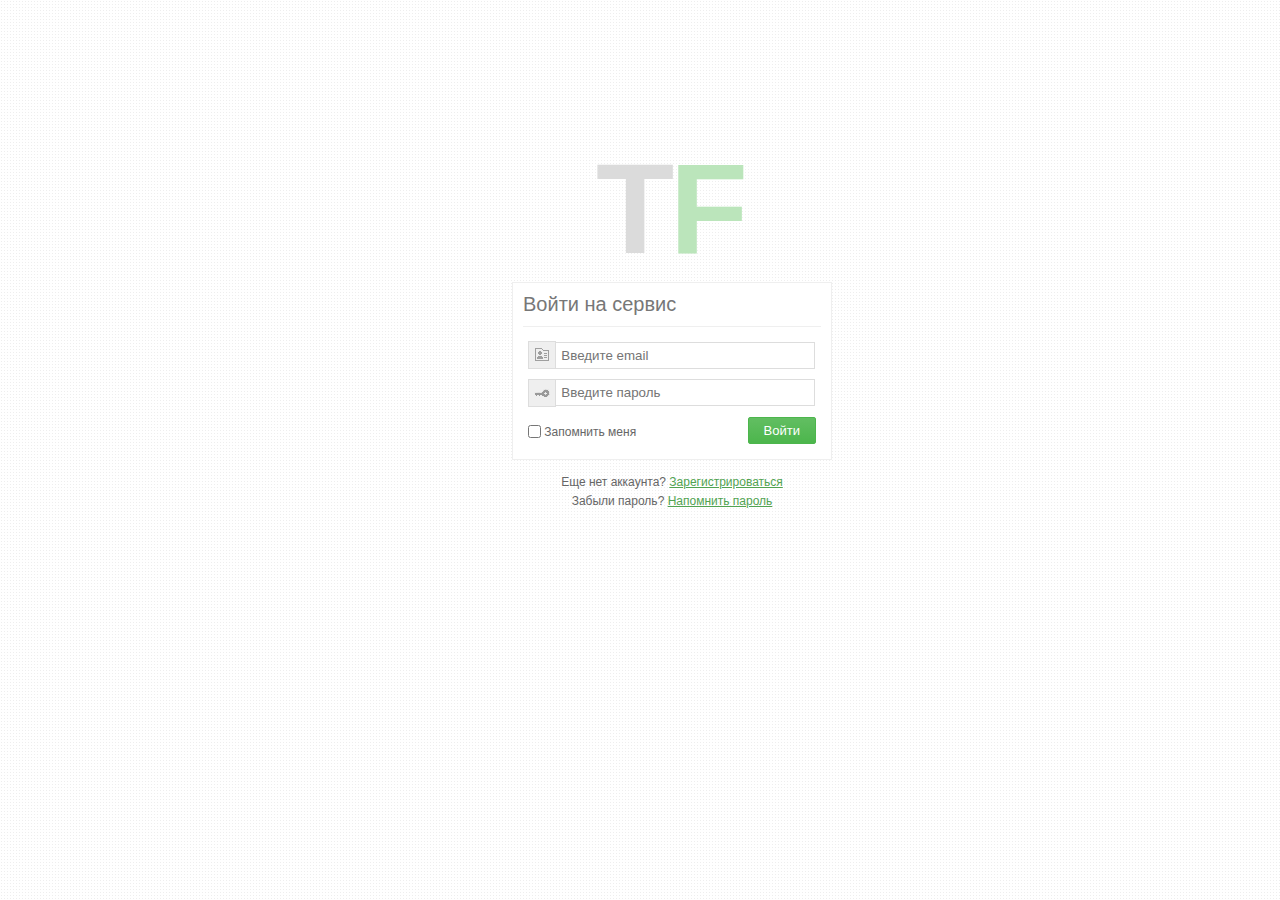
==== login.html @ 035096ab "add login page" ====
<!DOCTYPE HTML>
<html>
<head>
    <meta http-equiv="content-type" content="text/html; charset=utf-8">
    <title>Teamfora</title>   
    
    <script type="text/javascript" src="/js/jquery-1.11.1.min.js"></script>
    <script type="text/javascript" src="/js/jquery.easypiechart.min.js"></script>
    <script type="text/javascript" src="/js/jquery.flot.min.js"></script>
    <script type="text/javascript" src="/js/jquery.flot.time.js"></script>
    <script type="text/javascript" src="/js/jquery.sparkline.min.js"></script>
    <script type="text/javascript" src="/js/jquery-ui.js"></script>
    <link rel="stylesheet" href="/css/styles.css">
    <link rel="stylesheet" href="/css/jquery-ui.css">
    <link rel="stylesheet" href="/css/jquery-ui.structure.css">
</head>
<body>

    <div id="content">
        <div class="login-form">
            
            <span class="shadow">
                <span class="black">T</span>
                <span class="green">F</span>
            </span>

            <div class="panel">
                <h3>Войти на сервис</h3>

                <div class="fields">
                    <div class="item">
                        <img src="/imgs/profile.png">
                        <input type="text" name="username" placeholder="Введите email">
                    </div>
                    <div class="item">
                        <img src="/imgs/key.png">
                        <input type="password" name="password" placeholder="Введите пароль">                  
                    </div>
                    <div class="footer">
                        <div class="pull-left">
                            <input type="checkbox"> Запомнить меня    
                        </div>
                        <div class="pull-right">
                            <button class="large agree">Войти</button>    
                        </div>
                        <div class="clearfix"></div>
                    </div>
                </div>
            </div>

            <div class="help">
                Еще нет аккаунта? <a href="#">Зарегистрироваться</a>
            </div>
            <div class="help">
                Забыли пароль? <a href="#">Напомнить пароль</a>
            </div>

        </div>
    </div>

</body>
</html>
---- css/styles.css ----
* {
	margin: 0;
	padding: 0;
}
*:focus {
    outline: 0;
}

body {
	font-family: "Open Sans","Helvetica Neue",Helvetica,Arial,sans-serif;
	font-size: 12px;	
	background: url('/imgs/fone.png') repeat 0 0;
}

#content {
	width: 100%;	
}

.shift {
	padding: 10px;
}
.shift-top10 {
	margin-top: 10px;
}

.black {
	color: #777;
}
.green {
	color: #51a351;
}
.red-text {
	color: #dd4b39;
}
.blue-text {
	color: #3a87ad;
}
.orange-text {
	color: #f89406;
}
.green-text {
	color: #080;
}

.pull-right {
	float: right;
}
.pull-left {
	float: left;
}

.clearfix {
	padding: 0px;
	margin: 0px;
	clear: both;
}

.icon16 {
	width: 16px;
	height: 16px;
	padding-left: 20px;
}
.icon16-empty {
	width: 16px;
	height: 16px;
	padding-left: 3px;
}

.mail {
	background: url('/imgs/mail.png') no-repeat;
}
.task {
	background: url('/imgs/task.png') no-repeat;
}
.profile {
	background: url('/imgs/profile.png') no-repeat;
}
.settings {
	background: url('/imgs/settings.png') no-repeat;
}
.exit {
	background: url('/imgs/exit.png') no-repeat;
}
.alarm {
	background: url('/imgs/alarm.png') no-repeat;
}
.comment {
	background: url('/imgs/comment.png') no-repeat;
}
.project {
	background: url('/imgs/project.png') no-repeat;
}
.follow {
	background: url('/imgs/follow.png') no-repeat;
}
.key {
	background: url('/imgs/key.png') no-repeat;
}

sup.count {
	position: relative;
	top: -20px;
	left: 16px;
}

button {
	cursor: pointer;
	-webkit-border-radius: 2px;
	-moz-border-radius: 2px;
	border-radius: 2px;
	border: 1px solid #ddd;
	border-bottom: 1px solid #cecece;
	background-color: #f8f8f8;
	background-image: linear-gradient(to bottom,#f4f4f4 0,#eaeaea 100%);
	color: #444;
	padding: 2px;
}
button:hover {
	background: #f4f4f4;
}
button.small {
	padding: 2px;
	font-size: 11px;
	padding-left: 5px;
	padding-right: 5px;
}
button.medium {
	padding: 2px;
	font-size: 12px;
	padding-left: 10px;
	padding-right: 10px;
}
button.large {
	padding: 5px;
	font-size: 13px;
	padding-left: 15px;
	padding-right: 15px;
}
button.agree {
	border: 1px solid #4cb64c;
	background-image: linear-gradient(to bottom,#62be62 0,#4cb64c 100%);	
	color: #fff;
}
button.agree:hover {
	background: #4cb64c;
}

.red {
	background: #b94a48;
	padding: 2px;
	padding-top: 0px;
	padding-bottom: 0px;
	font-size: 9px;
	color: #fff;
}
.orange {
	background: #f89406;
	padding: 2px;
	padding-top: 0px;
	padding-bottom: 0px;
	font-size: 9px;
	color: #fff;	
}
.success {
	background: #080;
	padding: 2px;
	padding-top: 0px;
	padding-bottom: 0px;
	font-size: 9px;
	color: #fff;	
}


span.open-task {
	background: #fedbaa;
	color: #a66304;
	padding: 2px;
	font-weight: bold;
	font-size: 10px;
	text-transform: uppercase;	
}
span.start-task {
	background: #98c2d6;
	color: #07547a;
	padding: 2px;
	font-weight: bold;
	font-size: 10px;
	text-transform: uppercase;	
}
span.resolved-task {
	background: #b0e5b0;
	color: #006000;
	font-weight: bold;
	font-size: 10px;
	text-transform: uppercase;	
	padding: 2px;
}
span.closed-task {
	background: #ddd;
	color: #444;
	font-weight: bold;
	font-size: 10px;
	text-transform: uppercase;	
	padding: 2px;	
}

.status-open {
	background: #fedbaa;	
}
.status-open-check {
	background: #e79016;
	color: #fff !important;		
}
.status-start {
	background: #98c2d6;	
}
.status-start-check {
	background: #5390ae;
	color: #fff !important;		
}
.status-resolved {
	background: #b0e5b0;
}
.status-resolved-check {
	background: #469046;
	color: #fff !important;	
}
.status-closed {
	background: #eee; 
}
.status-closed-check {
	background: #aaa;
	color: #fff !important;
}

.open {
	border-left: 5px solid #f89406;
}
.start {
	border-left: 5px solid #3a87ad;
}
.resolved {
	border-left: 5px solid #080;
}
.closed {
	border-left: 5px solid #ccc;
}

li.separator {
	padding: 0px !important;
	margin: 0px !important;
	border-bottom: 1px solid #eee !important;	
}

.charts > .shift {
	padding: 0px;
	padding-top: 10px;
}
.charts > .shift > h6 {
	text-align: center;
	margin-left: 24px;
}
.charts > .shift > .chart > span {
	position: relative;
	top: -48px;
	left: 70px;
	font-weight: bold;
	color: #777;
	font-size: 14px;
}
.charts > .shift > .chart > span:after {
	content: '%'; 
}

div.paging {
	text-align: center;
	color: #666;
	padding: 10px;
}
div.paging:hover {
	cursor: pointer;
	background-color: #f1f1f1;
}

div.input-field {
	padding-bottom: 10px;
	border-bottom: 1px solid #eee;
	margin-bottom: 10px;
}
div.input-field > input[type=text] {
	width: 100%;
	height: 24px;
	font-size: 14px;
	color: #777;
	font-weight: 100;
	border: medium;
	-webkit-user-select: none;
	-khtml-user-select: none;
	-moz-user-select: none;
	-o-user-select: none;
	user-select: none;
}

.panel {
	background-color: #fff;
	border: 1px solid #eee;
	padding: 10px; 
}

.frame {
	background-color: #fff;
	border: 1px solid #eee;
	padding: 0px;
}
.frame > .header {
	padding: 10px;
	border-bottom: 1px solid #eee;
}
.frame > .content {
	padding: 10px;
	padding-bottom: 0px;
	color: #666;
}

.shift-layout {
	margin-right: 10px;
}
.layout {
	padding: 10px;
	padding-bottom: 0px;
}
.layout10 {
	width: 10%;
}
.layout20 {
	width: 20%;
}
.layout30 {
	width: 30%;
}
.layout33 {
	width: 33%;
}
.layout40 {
	width: 40%;
}
.layout45 {
	width: 45%;
}
.layout50 {
	width: 50%;
}
.layout70 {
	width: 70%;
}
.layout80 {
	width: 80%;
}
.layout90 {
	width: 90%;
}
.layout100 {
	width: 100%;
}

.layout-fix-240 {
	width: 240px;
}

.smalltext {
	color: #777;
	font-size: 11px;
}
h3 {
	color: #777;
	font-weight: bold;
	font-size: 13px;
}
h6 {
	color: #666;
	font-weight: bold;
	font-size: 11px;
}

div.graph-activity {
	width: 100%;
	height: 143px;
	margin-top: 5px;
}

ul {
	background-color: #fff; 
}

.micro-shift {
	padding-bottom: 3px;
}

div.progress-panel {
	margin-top: 7px;
	color: #777;
	font-size: 12px;
}
div.progress-panel > div.data {
	font-weight: bold;
}
div.progress-panel > div.pull-right > span.uarr {
	color: #080;
	font-weight: bold;	
	font-size: 14px;
}
div.progress-panel > div.pull-right > span.darr {
	color: #c63939;
	font-weight: bold;	
	font-size: 14px;
}
div.progress-panel > div.progressbar {
	width: 100%;
	height: 6px;
	background-color: #eee;	
}
div.progress-panel > div.progressbar > div.progress {
	background-color: #3a87ad;
	height: 6px;
}

ul.nav {	
	border-bottom: 1px solid #eee;
	list-style-type: none;
	height: 45px;
	clear: both;
	box-shadow: 0px 1px #e5ffec;
	padding-right: 10px;
	background-color: #fff;
}
ul.nav > li {
	float: left;
	padding: 12px;
	padding-top: 15px;
	padding-bottom: 15px;
	cursor: pointer;
}
ul.nav > li a {
	text-decoration: none;
	color: #666;
}
ul.nav li.brand {
	padding-right: 100px;
}
ul.nav li.brand a {
	letter-spacing: 1px;
	font-weight: bold;
}
ul.nav li.item:hover {
	background-color: #f1f1f1;
}
ul.nav li.empty {
	border: none;
	float: right;		
	padding: 11px;		
}
ul.nav li.empty img.principal-avatar {
	width: 24px;
	height: 24px;
	vertical-align: middle;
}
ul.nav li.empty > span {
	padding-bottom: 4px;
}
ul.nav > li.empty:hover {
	background: #f1f1f1;
}
ul.nav li.icon {
	border: none;
	float: right;
	padding: 0px;	
	padding-top: 15px;
}
 ul.dropdown {
	list-style-type: none;
	margin: 0;
	padding: 0;
	position: absolute;	
	top: 45px;
	right: 10px;	
	border: 1px solid #eee;
	border-top: 1px solid #fff;
	background-color: #fff;
	box-shadow: 2px 2px 2px #e5ffec; 
	display: none;
	z-index: 9999;
}
ul.dropdown > li {
	float: none;
	min-width: 120px;
	border: none;
	padding-left: 15px;
	padding-right: 10px;
	padding-top: 8px;
	padding-bottom: 8px;
	background-color: #fff;
}
ul.dropdown > li > a {
	color: #777;
	text-decoration: none;
	width: auto;
}
ul.dropdown > li:hover {
	background-color: #f1f1f1;
	cursor: pointer;
}

div.dd_messages {
	margin: 0;
	padding: 5px;
	position: absolute;
	top: 45px;
	right: 200px;
	border: 1px solid #eee;
	border-top: 1px solid #fff;
	background-color: #fff;
	box-shadow: 2px 2px 2px #e5ffec;
	display: none;
	z-index: 9999;
}
div.dd_messages > ul {
	list-style-type: none;
	overflow: auto;
	max-height: 240px;
	width: 330px;
}
div.dd_messages > ul > li {
	width: 320px;
	padding-bottom: 5px;
	padding-top: 5px;
	border-bottom: 1px solid #eee;
	background-color: #fff;
}
div.dd_messages > ul > li:hover {
	background-color: #f1f1f1;
	cursor: pointer;
}
div.dd_messages > ul > li > div.avatar {
	width: 32px;
	height: 32px;
	margin-top: 2px;
	background: url('/imgs/user_avatar.png');
	float: left;
}
div.dd_messages > ul > li > div.item {
	margin-left: 38px;
}
div.dd_messages > ul > li > div.item > p {
	color: #666;
	font-size: 12px;
}
div.dd_messages > ul > li > div.item > p.content {
	max-height: 64px;
	overflow: hidden;
}
div.dd_messages > ul > li > div.item > p.datetime {
	padding-top: 5px;
	color: #999;
	font-size: 10px;
}
div.dd_messages > div.paging {
	padding-top: 10px;
	padding-bottom: 10px;
	text-align: center;
	font-weight: bold;
	color: #666;
	border: none;
}
div.dd_messages > div.paging:hover {
	cursor: pointer;
	background-color: #f1f1f1;
}

div.dd_alarms {
	margin: 0;
	padding: 5px;
	position: absolute;
	top: 45px;
	right: 230px;
	border: 1px solid #eee;
	border-top: 1px solid #fff;
	background-color: #fff;
	box-shadow: 2px 2px 2px #e5ffec;
	z-index: 9999;	
	display: none;
}
div.dd_alarms > ul {
	list-style-type: none;	
	overflow: auto;
	max-height: 240px;
	width: 336px;	
}
div.dd_alarms > ul > li {
	width: 320px;
	padding: 3px;
	padding-bottom: 8px;
	padding-top: 8px;
	border-bottom: 1px solid #eee;
	background-color: #fff;
}
div.dd_alarms > ul > li:hover {
	cursor: pointer;
	background-color: #f1f1f1;
}
div.dd_alarms > ul > li > a {
	color: #51a351;
	text-decoration: underline;
}
div.dd_alarms > ul > li > a:hover {
	color: #080;
}
div.dd_alarms > ul > li > p.datetime {
	padding-top: 5px;
	color: #999;
	font-size: 10px;
}

div.dd_tasks {
	margin: 0;
	padding: 5px;
	position: absolute;
	top: 45px;
	right: 160px;
	border: 1px solid #eee;
	border-top: 1px solid #fff;
	background-color: #fff;
	box-shadow: 2px 2px 2px #e5ffec;
	display: none;
	z-index: 9999;
}
div.dd_tasks > ul {
	list-style-type: none;	
	overflow: auto;
	max-height: 240px;
	width: 330px;
}
div.dd_tasks > ul > li {
	width: 320px;
	padding-bottom: 5px;
	padding-top: 5px;
	border-bottom: 1px solid #eee;
	background-color: #fff;
}
div.dd_tasks > ul > li:hover {
	cursor: pointer;
	background-color: #f1f1f1;
}
div.dd_tasks > ul > li > div.item {
	padding-left: 5px;
}
div.dd_tasks > ul > li > div.item > p {
	color: #666;
	font-size: 12px;
}
div.dd_tasks > ul > li > div.item > p > a {
	color: #51a351;
	text-decoration: underline;
}
div.dd_tasks > ul > li > div.item > p > a:hover {
	color: #080;
}
div.dd_tasks > ul > li > div.item > p.datetime {
	padding-top: 5px;
	color: #999;
	font-size: 10px;
}
div.dd_tasks > div.paging {
	padding-top: 10px;
	padding-bottom: 10px;
	text-align: center;
	font-weight: bold;
	color: #666;
	border: none;
}
div.dd_tasks > div.paging:hover {
	cursor: pointer;
	background-color: #f1f1f1;
}

div.persons {
	border-bottom: 1px solid #eee;
	margin-bottom: 5px;
}
div.persons > ul {
	list-style-type: none;
}
div.persons > ul > li {
	float: left;
	width: 20%;
	margin-bottom: 20px;
}
div.persons > ul > li:hover {
	float: left;
	width: 20%;
	margin-bottom: 20px;
	background-color: #f1f1f1;
	cursor: pointer;
}
div.persons > ul > li > div.avatar {
	float: left;
	padding-top: 2px;
}
div.persons > ul > li > div.content {
	margin-left: 68px;
}
div.persons > ul > li > div.content > p.name > a {
	text-decoration: none;
	color: #51a351;
}
div.persons > ul > li > div.content > p.name > a:hover {
	color: #080;
}
div.persons > ul > li > div.content > p.last-visit {
	padding-top: 2px;
	color: #999;
	font-size: 10px;	
}
div.persons > ul > li > div.content > p.prof {
	color: #777;
	font-size: 11px;
	margin-top: 0px;
	min-height: 14px;
	font-weight: bold;
}
div.persons > ul > li > div.content > p.skills {
	margin-top: 2px;
}
div.persons > ul > li > div.content > p.skills > span {
	background-color: #07547a; 
	-webkit-border-radius: 2px;
	-moz-border-radius: 2px;
	border-radius: 2px;
	color: #fff;
	display: inline-block;
	padding: 3px;
	margin: 2px;
	margin-left: 0px;
	font-size: 10px;
}
div.persons > ul > li > div.actions {
	margin-top: 8px;
	color: #777;
}
div.persons > ul > li > div.actions > span {
	cursor: pointer !important;
}

div.recommend-persons > ul {
	list-style-type: none;
}
div.recommend-persons > ul > li {
	padding-bottom: 5px;
	margin-bottom: 5px;
	border-bottom: 1px solid #eee;
}
div.recommend-persons > ul > li > div.item > a {
	text-decoration: underline;
	color: #51a351;
}
div.recommend-persons > ul > li > div.item > a:hover {
	color: #080;
}
div.recommend-persons > ul > li > p.info {
	margin-top: 5px;
	margin-bottom: 3px;
	border: 1px solid #f1f1f1;
	background-color: #f8f8f8;
	font-size: 11px;
	padding: 5px;
}
div.recommend-persons > ul > li > ul.persons {
	list-style-type: none;
	margin-top: 5px;
	margin-left: 5px;
}
div.recommend-persons > ul > li > ul.persons > li {
	float: left;
	margin-right: 5px;
	cursor: pointer;
}
div.recommend-persons > ul > li > ul.persons > li > img {
	width: 32px;
	height: 32px;
}
div.recommend-persons > ul > li > ul.persons > li > div.info {
	position: absolute;
	width: 320px;
	background-color: #f8f8f8;
	border: 1px solid #f1f1f1;
	padding: 5px; 
	display: none;
	box-shadow: 0px 1px #e5ffec;
}
div.recommend-persons > ul > li > ul.persons > li > div.info > div.avatar {
	float: left;
}
div.recommend-persons > ul > li > ul.persons > li > div.info > div.content {
	margin-left: 68px;
}
div.recommend-persons > ul > li > ul.persons > li > div.info > div.content > p.name {
	color: #080;
}
div.recommend-persons > ul > li > ul.persons > li > div.info > div.content > p.prof {
	font-weight: bold;
	font-size: 11px;
	margin-top: 2px;
}
div.recommend-persons > ul > li > ul.persons > li > div.info > div.content > p.skills {
	margin-top: 14px;
}
div.recommend-persons > ul > li > ul.persons > li > div.info > div.content > p.skills > span {
	background-color: #07547a; 
	-webkit-border-radius: 2px;
	-moz-border-radius: 2px;
	border-radius: 2px;
	color: #fff;
	display: inline-block;
	padding: 3px;
	margin: 2px;
	margin-left: 0px;
	font-size: 10px;	
}

ul.contact-messages {
	list-style-type: none;
}
ul.contact-messages > li {
	padding: 5px;
	border-bottom: 1px solid #eee;
	margin-bottom: 5px;
}
ul.contact-messages > li:hover {
	background-color: #f8f8f8;
	cursor: pointer;
}
ul.contact-messages > li.active {
	background-color: #f8fff8;
}
ul.contact-messages > li > div.avatar {
	float: left;
	width: 64px;	
}
ul.contact-messages > li > div.content {
	padding-left: 5px;
	float: left;
}
ul.contact-messages > li > div.content > p.name {
	color: #080;
	font-weight: bold;	
} 
ul.contact-messages > li > div.content > p.prof {
	color: #999;
	font-weight: bold;
	margin-top: 3px;
}
ul.contact-messages > li > div.content > p.description {
	margin-top: 8px;
	color: #777;
	font-size: 11px;
	max-width: 220px;
}
ul.contact-messages > li > div.datetime {
	float: right;
	font-size: 11px;
	font-weight: bold;
	color: #777;
	max-width: 38px;
}

ul.messages {
	list-style-type: none;
	margin-top: 5px;
	border-top: 1px solid #eee;
	padding-top: 5px;
}
ul.messages > li {
	padding: 5px;
}
ul.messages > li:hover {
	cursor: pointer;
}
ul.messages > li.newly {
	background-color: #f8fff8;
}
ul.messages > li > div.avatar {
	width: 64px;
	height: 64px;
	float: left;
}
ul.messages > li > div.content {
	margin-left: 68px;
}
ul.messages > li > div.content > p.name  > a {
	text-decoration: underline;
	color: #51a351;
}
ul.messages > li > div.content > p.name > a:hover {
	color: #080;
}
ul.messages > li > div.content > p.text {
	margin-top: 5px;
	color: #777;
}
ul.messages > li > div.content > p.datetime {
	color: #999;
	font-size: 11px;
	margin-top: 5px;
}

div.send-message {
	margin-top: 10px;
	border-top: 1px solid #eee;
	padding: 10px;
	padding-left: 5px;
	padding-right: 5px;
	text-align: right;
}
div.send-message > textarea {
	width: 99%;
	height: 64px;
	border: 1px solid #eee;
	color: #777;
	font-family: "open sans", "Helvetica Neue", Helvetica, Arial, sans-serif;
	padding: 5px;
	resize: none;
	margin-bottom: 5px; 
}

div.person > div.avatar {
	text-align: center;
}
div.person > div.avatar > img {
	width: 174px;
	height: 174px;
	padding: 4px;
	border: 1px solid #ddd;		
}
div.person > div.action {
	margin-top: 5px;
	padding-top: 5px;
}
div.person > div.box {
	padding-top: 25px;
	padding-bottom: 5px;
	padding-left: 5px;
}
div.person > div.box > h4 {
	color: #555;
	padding-bottom: 5px;	
	border-bottom: 1px solid #eee;
	margin-bottom: 5px;
	font-size: 14px;
	font-weight: 100;
}
div.person > div.box > p {
	color: #555;
	padding-bottom: 5px;
	padding-top: 5px;
}
div.person > div.box > p > span.skill {
	background-color: #07547a; 
	-webkit-border-radius: 2px;
	-moz-border-radius: 2px;
	border-radius: 2px;
	color: #fff;
	display: inline-block;
	padding: 3px;
	margin: 2px;
	margin-left: 0px;
	font-size: 10px;
}

div.profile-panel {
	margin-left: 240px;
}
div.profile-panel > div.panel > table {
	border: none;
	padding: 0;
	margin: 0;
	width: 100%;
}
div.profile-panel > div.panel > table > tbody > tr > td.name {
	font-size: 20px;
	font-weight: 600;
	color: #555;
	padding-top: 5px;	
}
div.profile-panel > div.panel > table > tbody > tr > td.sparklines {
	float: right;
}
div.profile-panel > div.panel > table > tbody > tr > td.span50 {
	width: 50%;
	vertical-align: top;
}

table.t-header {
	border-bottom: 1px solid #eee!important;
	padding-bottom: 10px!important;
	margin-bottom: 10px!important;
}

div.sparkline-box {
	border: 1px dotted #ddd;
	margin-left: 10px;
	padding: 10px;
}
div.sparkline-box > div.info {
	margin-right: 5px;
}
div.sparkline-box > div.info > p.title {
	text-transform: uppercase;
	font-size: 11px;
	color: #555;
}
div.sparkline-box > div.info > p.count {
	font-size: 18px;	
	margin-top: 3px;
}

div.graph-task-activity {
	width: 100%;
	height: 168px;
	margin-top: 5px;
}

ul.followers {
	list-style-type: none;
	margin-top: 10px;
}
ul.followers > li {
	float: left;
	padding: 4px;
	padding-bottom: 3px;
	border: 1px solid #ddd;
	margin: 4px;		
}
ul.followers > li:hover {
	cursor: pointer;
}
ul.followers > li.more {
	border: none;
	text-align: center;
	padding-top: 15px;
}
ul.followers > li.more > a {
	font-weight: bold;
	color: #080;
}
ul.followers > li.more > a:hover {
	cursor: pointer;
	color: #51a351;
}
ul.followers > li.more:hover {
	cursor: default;
}
ul.followers > li > img {
	width: 32px;
	height: 32px;
}
ul.followers > li > div.info {
	position: absolute;
	width: 320px;
	background-color: #f8f8f8;
	border: 1px solid #f1f1f1;
	padding: 5px; 
	display: none;
	box-shadow: 0px 1px #e5ffec;
}
ul.followers > li > div.info > div.avatar {
	float: left;
}
ul.followers > li > div.info > div.content {
	margin-left: 68px;
}
ul.followers > li > div.info > div.content > p.name {
	color: #080;
}
ul.followers > li > div.info > div.content > p.prof {
	font-weight: bold;
	font-size: 11px;
	margin-top: 2px;
}
ul.followers > li > div.info > div.content > p.skills {
	margin-top: 14px;
}
ul.followers > li > div.info > div.content > p.skills > span {
	background-color: #07547a; 
	-webkit-border-radius: 2px;
	-moz-border-radius: 2px;
	border-radius: 2px;
	color: #fff;
	display: inline-block;
	padding: 3px;
	margin: 2px;
	margin-left: 0px;
	font-size: 10px;	
}

div.box-block {
	margin-top: 20px;
	background-color: #fff !important;
	border: none!important;
	text-align: left!important;
}
div.box-block > h3 {
	padding-bottom: 10px;
	border-bottom: 1px solid #eee;
	margin-bottom: 10px; 
}

ul.activity {
	list-style-type: none;
	margin-bottom: 3px;
}
ul.activity > li {
	padding: 5px;
	border-bottom: 1px solid #eee;
}
ul.activity > li > div.avatar {
	float: left;
	padding-top: 2px;
}
ul.activity > li > div.avatar > img {
	width: 32px;
	height: 32px;
}
ul.activity > li > div.message {
	margin-left: 36px;
}
ul.activity > li > div.message > p.datetime {
	padding-top: 5px;
	color: #999;
	font-size: 10px;
}
ul.activity > li > div.message > p.action > a {
	color: #51a351;
	text-decoration: underline;
} 
ul.activity > li > div.message > p.action > a:hover {
	color: #080;
} 
ul.activity > li > div.message > p.description {
	background-color: #f1f1f1;
	border: 1px solid #ddd;
	margin-top: 2px;
	padding: 5px;
	font-size: 11px;
	color: #666;
}
ul.activity > li > div.message > p.action > a {
	color: #51a351;
	text-decoration: underline;
} 
ul.activity > li > div.message > p.action > a:hover {
	color: #080;
} 
ul.activity > li > div.message > p.buttons {
	margin-top: 4px;
	text-align: right;
}
ul.activity > li > div.message > p.action > span.skill {
	color: #3a87ad;
	font-weight: bold;
}
ul.activity > li > div.message > ul.file-image {
	list-style-type: none;
	margin-top: 5px;
}
ul.activity > li > div.message > ul.file-image > li {
	float: left;
	padding: 5px;
}
ul.activity > li > div.message > ul.file-image > li > img {
	max-width: 180px;
	max-height: 120px;
}

td.my-mind {
	padding-left: 10px;
}
td.my-mind > div {
	padding: 10px;
	margin: 10px;
	margin-left: 0px;
	border: 1px solid #ddd;
	background-color: #f8f8f8;
	text-align: right;
}
td.my-mind > div > textarea {
	width: 99%;
	color: #555;
	height: 64px;
	padding: 3px;
	font-size: 12px;
	border: 1px solid #ddd;
	resize: none;
}

div.filter-panel {
	padding-bottom: 5px;
	border-bottom: 1px solid #eee;
	margin-bottom: 15px;
}
div.filter-panel > h4 {
	color: #888;
	padding-bottom: 10px;
	font-size: 14px;
	font-weight: normal;
}
div.filter-panel > input[type=text] {
	border: 1px solid #eee;
	width: 97%;
	padding: 6px;
	margin-bottom: 5px;
}
div.filter-panel > p {
	margin-bottom: 10px;
	margin-top: 5px;
	color: #aaa;
}
div.filter-panel > p.clear-panel {
	margin: 0;	
	margin-bottom: 10px;
}
div.filter-panel > p > span.status {
	margin-right: -4px;
	padding: 5px;
	padding-left: 10px;
	padding-right: 10px;
	color: #444;	
}
div.filter-panel > p > span.status:hover {
	cursor: pointer;
}
div.filter-panel > p > span.tag {	
	white-space: nowrap;
	overflow: hidden;
  	text-overflow: ellipsis;
  	max-width: 250px;
  	background-color: #eee; 
	-webkit-border-radius: 2px;
	-moz-border-radius: 2px;
	border-radius: 2px;
	color: #666;
	display: inline-block;
	padding: 3px;
	margin: 2px;
	margin-left: 0px;
	font-size: 12px;
}
div.filter-panel > p > span.tag:hover {
	cursor: pointer;
}
div.filter-panel > p > span.tag-check {
	background: #bbb;
	color: #fff;
}
div.filter-panel > p > .date-start,
div.filter-panel > p > .date-end {
	border: 1px solid #ddd;
	padding: 4px;
	width: 130px;
	margin-left: 2px;
	color: #666;
}
div.filter-panel > p > img.ui-datepicker-trigger {
	position: relative;
	top: 4px;
	margin-left: 3px;
	margin-right: 5px;
	cursor: pointer;
}
div.filter-panel > a.tag-more {
	font-weight: bold;
	text-decoration: none;
	color: #080;
}
div.filter-panel-empty {
	border: none;
}

div.create-task-form {
	background-color: #f2f2f2;
	padding: 5px;
}
div.create-task-form > div {
	margin-bottom: 5px;
}
div.create-task-form > div.descr {
	display: none;
}
div.create-task-form > div > p {
	margin-bottom: 5px;
}
div.create-task-form > div > input[type=text],
div.create-task-form > div > p > input[type=text]
{
	width: 98%;
	padding: 5px;
	color: #666;
	border: 1px solid #ddd;
}
div.create-task-form > div > textarea {
	width: 98%;
	padding: 5px;
	color: #666;
	border: 1px solid #ddd;
	resize: none;
	height: 64px;
}
div.create-task-form > div > p.action {	
	margin-top: 5px;	
}
div.create-task-form > div.descr > p > a {
	color: #080;
	font-weight: bold;
	text-decoration: none;
}
div.create-task-form > div.descr > div.tags {
	margin-top: 5px;
	margin-bottom: 10px;	
}
div.create-task-form > div.descr > div.tags > div.right-panel {
	width: 94%;
}
div.create-task-form > div.descr > div.tags > div > label {
	background: url('/imgs/tags.png') no-repeat;
	padding-left: 18px;
	color: #666;
	padding-top: 2px;
}
div.create-task-form > div.descr > div.tags > div > ul {
	list-style-type: none;
	margin-left: 5px;
	width: 99%;
	background-color: #f2f2f2;
}
div.create-task-form > div.descr > div.tags > div > ul > li {
	background-color: #f2f2f2;
	float: left;
}
div.create-task-form > div.descr > div.tags > div > ul > li.empty {
	color: #999;
}
div.create-task-form > div.descr > div.tags > div > ul > li.item {
	color: #666;
	margin-top: -3px;
	padding-left: 3px;
	margin-bottom: 3px;
}
div.create-task-form > div.descr > div.tags > div > ul > li.item > sup {
	cursor: pointer;
	padding-left: 2px;
	padding-right: 2px;
	background-color: #999;
	color: #fff;
	border-radius: 50%;
	margin-left: 1px;
}
div.create-task-form > div.descr > div.tags > div > input[type=text] {
	margin-left: 3px;
	margin-top: 3px;
	padding: 4px;
	border: 1px solid #ddd;
	width: 98%;
}

div.login-form {
	position: absolute;
	width: 320px;	
	top: 15%;
	left: 40%;
	text-align: center;
}
div.login-form > span.shadow {
	font-size: 128px;
	font-weight: bold;		
}
div.login-form > span.shadow > span.black {
	color: #dbdbdb;
	margin-right: -20px;
}
div.login-form > span.shadow > span.green {
	color: #bbe5bb;
	margin-left: -20px;
}
div.login-form > div.panel {
	background: #fff;
	border: 1px solid #efefef;
	text-align: left;
	margin-bottom: 15px;
}
div.login-form > div.panel > h3 {
	font-size: 20px;
	padding-bottom: 10px;
	margin-bottom: 10px;
	border-bottom: 1px solid #efefef;
	font-weight: normal;
}
div.login-form > div.panel > div.fields > div.item,
div.login-form > div.panel > div.fields > div.footer {
	padding: 5px;	
	color: #666;
}
div.login-form > div.panel > div.fields > div.item > img {
	padding: 5px;
	border: 1px solid #ddd;
	vertical-align: middle;
	margin-top: -3px;
	background: #efefef;
}
div.login-form > div.panel > div.fields > div.item > input {
	border: 1px solid #ddd;
	width: 248px;
	padding: 5px;
	margin-left: -4px;
	color: #666;
}
div.login-form > div.panel > div.fields > div.footer > div > input[type=checkbox] {
	position: relative;
	top: 2px;
	margin-top: 6px;
}
div.login-form > div.help {
	margin-bottom: 5px;
	color: #666;
}
div.login-form > div.help > a {
	color: #51a351;
}
div.login-form > div.help > a:hover {
	color: #080;
}
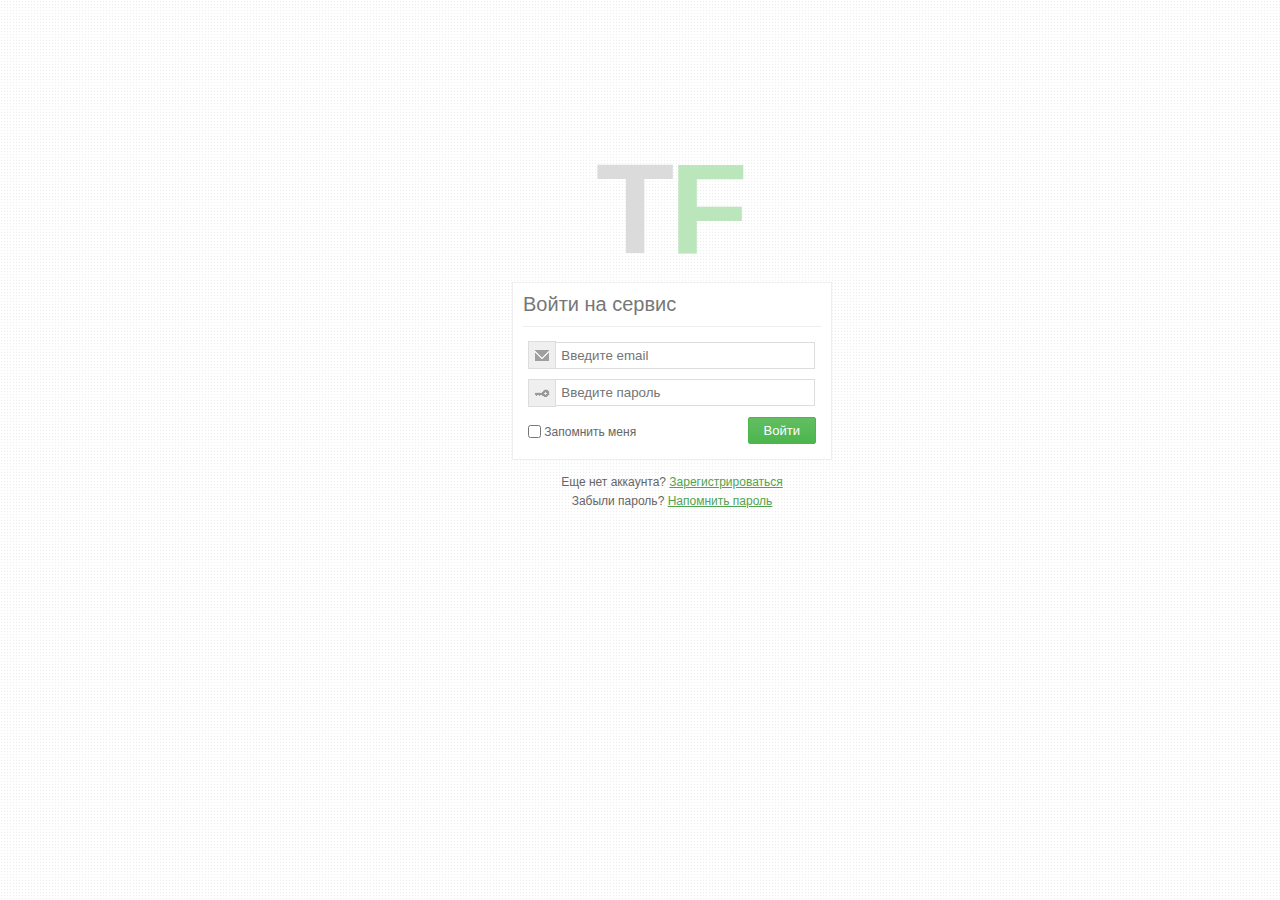
==== commit 2ba06234: "add merge" ====
--- a/login.html
+++ b/login.html
@@ -29,7 +29,7 @@
 
                 <div class="fields">
                     <div class="item">
-                        <img src="/imgs/profile.png">
+                        <img src="/imgs/mail.png">
                         <input type="text" name="username" placeholder="Введите email">
                     </div>
                     <div class="item">
--- a/css/styles.css
+++ b/css/styles.css
@@ -1369,6 +1369,89 @@
 	border: 1px solid #ddd;
 	width: 98%;
 }
+div.create-task-form > div.descr > div.more-for-task > div {
+	margin-right: 10px;
+}
+div.create-task-form > div.descr > div.more-for-task > div > div.person {
+	background: url('/imgs/person_add.png') no-repeat;
+	padding-left: 18px;
+}
+div.create-task-form > div.descr > div.more-for-task > div > div.person > span.change-person {
+	color: #999;
+	margin-top: 4px;	
+	display: inline-block;
+	margin-top: 2px;
+	font-size: 13px;
+	cursor: pointer;
+}
+div.create-task-form > div.descr > div.more-for-task > div > div.person > span.current-person {
+	color: #666;
+	display: none;
+}
+div.create-task-form > div.descr > div.more-for-task > div > div.person > span.current-person > sup {
+	cursor: pointer;
+	padding-left: 2px;
+	padding-right: 2px;
+	background-color: #999;
+	color: #fff;
+	border-radius: 50%;
+	margin-left: 1px;	
+}
+div.create-task-form > div.descr > div.more-for-task > div > div.person > div.list-persons {
+	position: absolute;
+	border: 1px solid #ddd;
+	padding: 5px;
+	background: #fff;
+	display: none;
+}
+div.create-task-form > div.descr > div.more-for-task > div > div.person > div.list-persons > ul {
+	list-style-type: none;
+	max-height: 100px;
+	overflow: auto;
+	min-width: 200px;
+}
+div.create-task-form > div.descr > div.more-for-task > div > div.person > div.list-persons > ul > li {
+	padding: 3px;
+	border-bottom: 1px solid #ddd;
+	color: #666;
+}
+div.create-task-form > div.descr > div.more-for-task > div > div.person > div.list-persons > ul > li.last {
+	border: none !important;
+}
+div.create-task-form > div.descr > div.more-for-task > div > div.person > div.list-persons > ul > li:hover {
+	background-color: #efefef;
+	cursor: pointer;
+}
+div.create-task-form > div.descr > div.more-for-task > div > div.person > div.list-persons > ul > li > img {
+	width: 32px;
+	height: 32px;
+	vertical-align: middle;
+}
+#task-select-date {
+	width: 110px;
+	margin-left: 18px;
+	border: none;
+	background: #f2f2f2;
+	color: #999;
+}
+div.create-task-form > div.descr > div.more-for-task > div > img.ui-datepicker-trigger {
+	position: relative;
+	left: -130px;
+	top: 2px;
+	cursor: pointer;
+}
+div.create-task-form > div.descr > div.more-for-task > div > sup {
+	cursor: pointer;
+	padding-left: 2px;
+	padding-right: 2px;
+	background-color: #999;
+	color: #fff;
+	border-radius: 50%;
+	margin-left: 1px;
+	position: relative;
+	left: -60px;	
+	display: none;
+}
 
 div.login-form {
 	position: absolute;
@@ -1402,6 +1485,11 @@
 	border-bottom: 1px solid #efefef;
 	font-weight: normal;
 }
+div.login-form > div.panel > div.fields > span {
+	color: #666;
+	display: block;
+	padding-bottom: 10px;
+}
 div.login-form > div.panel > div.fields > div.item,
 div.login-form > div.panel > div.fields > div.footer {
 	padding: 5px;	
